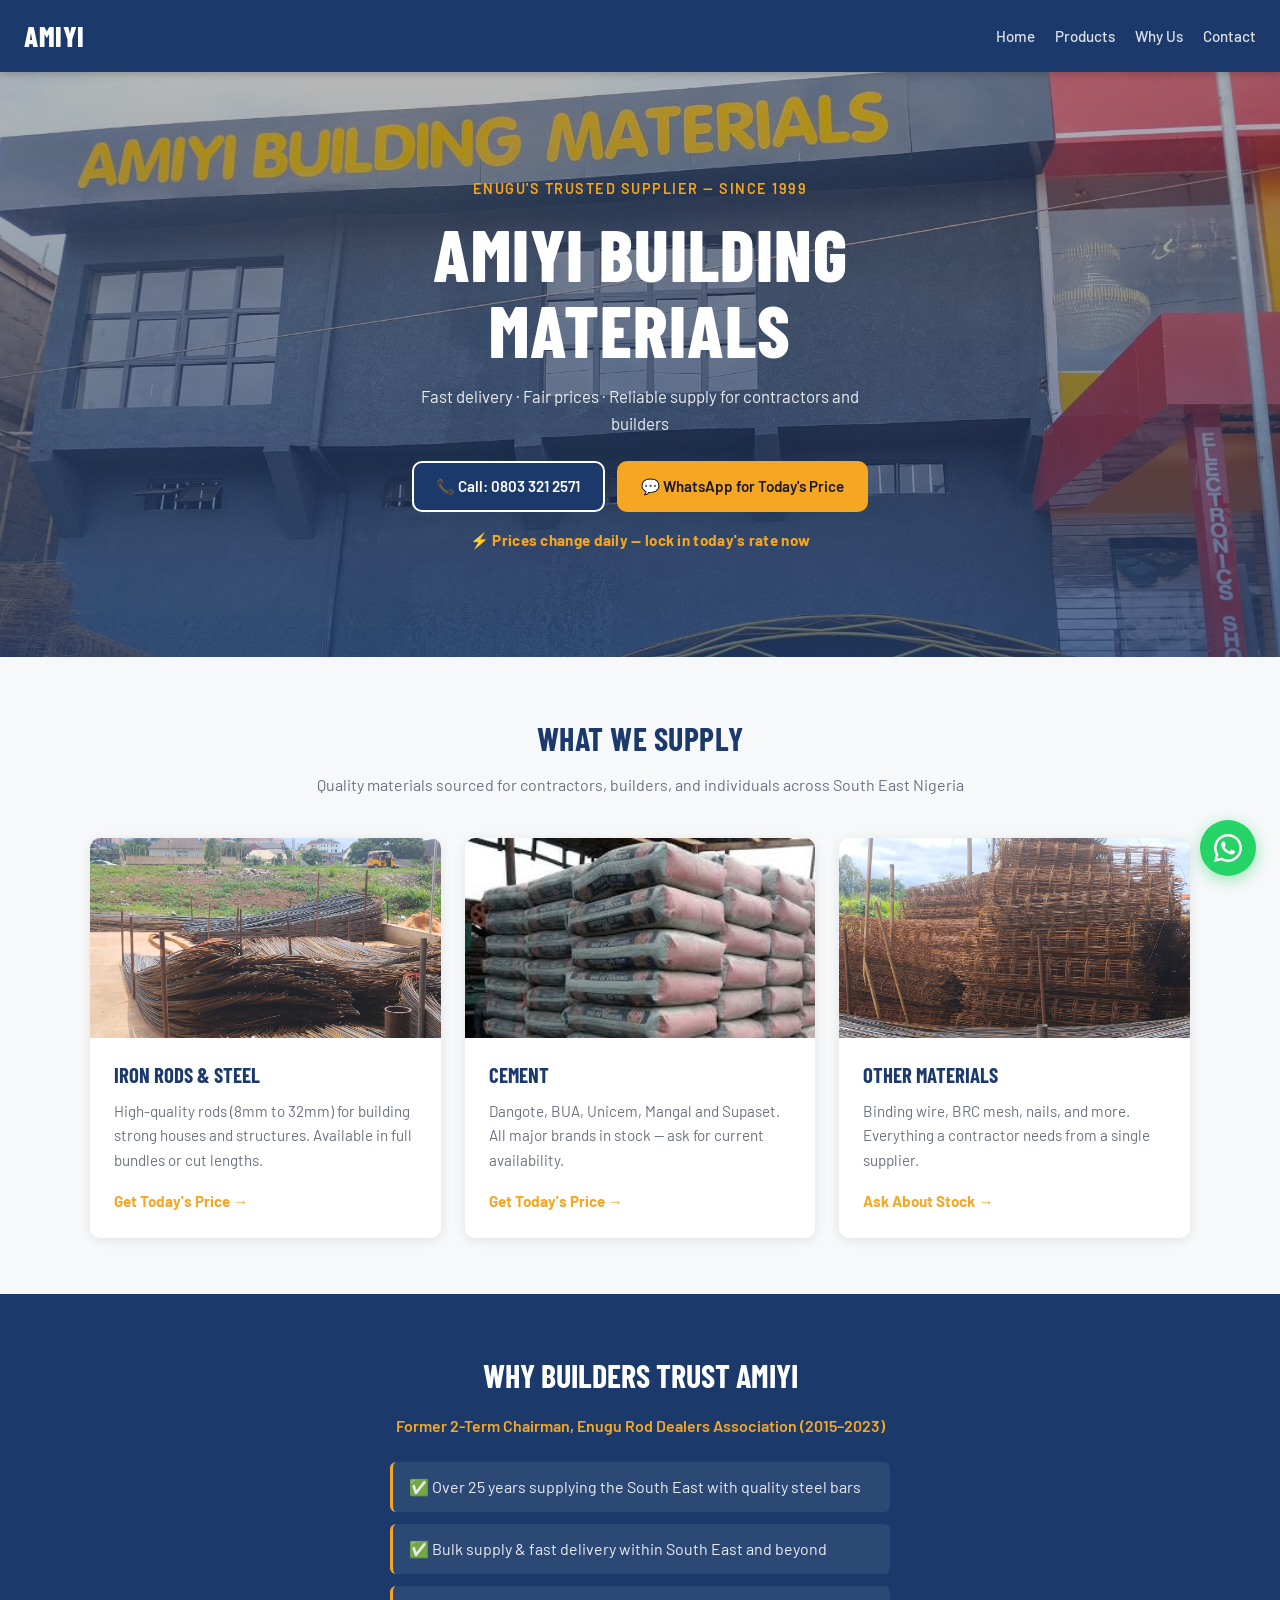
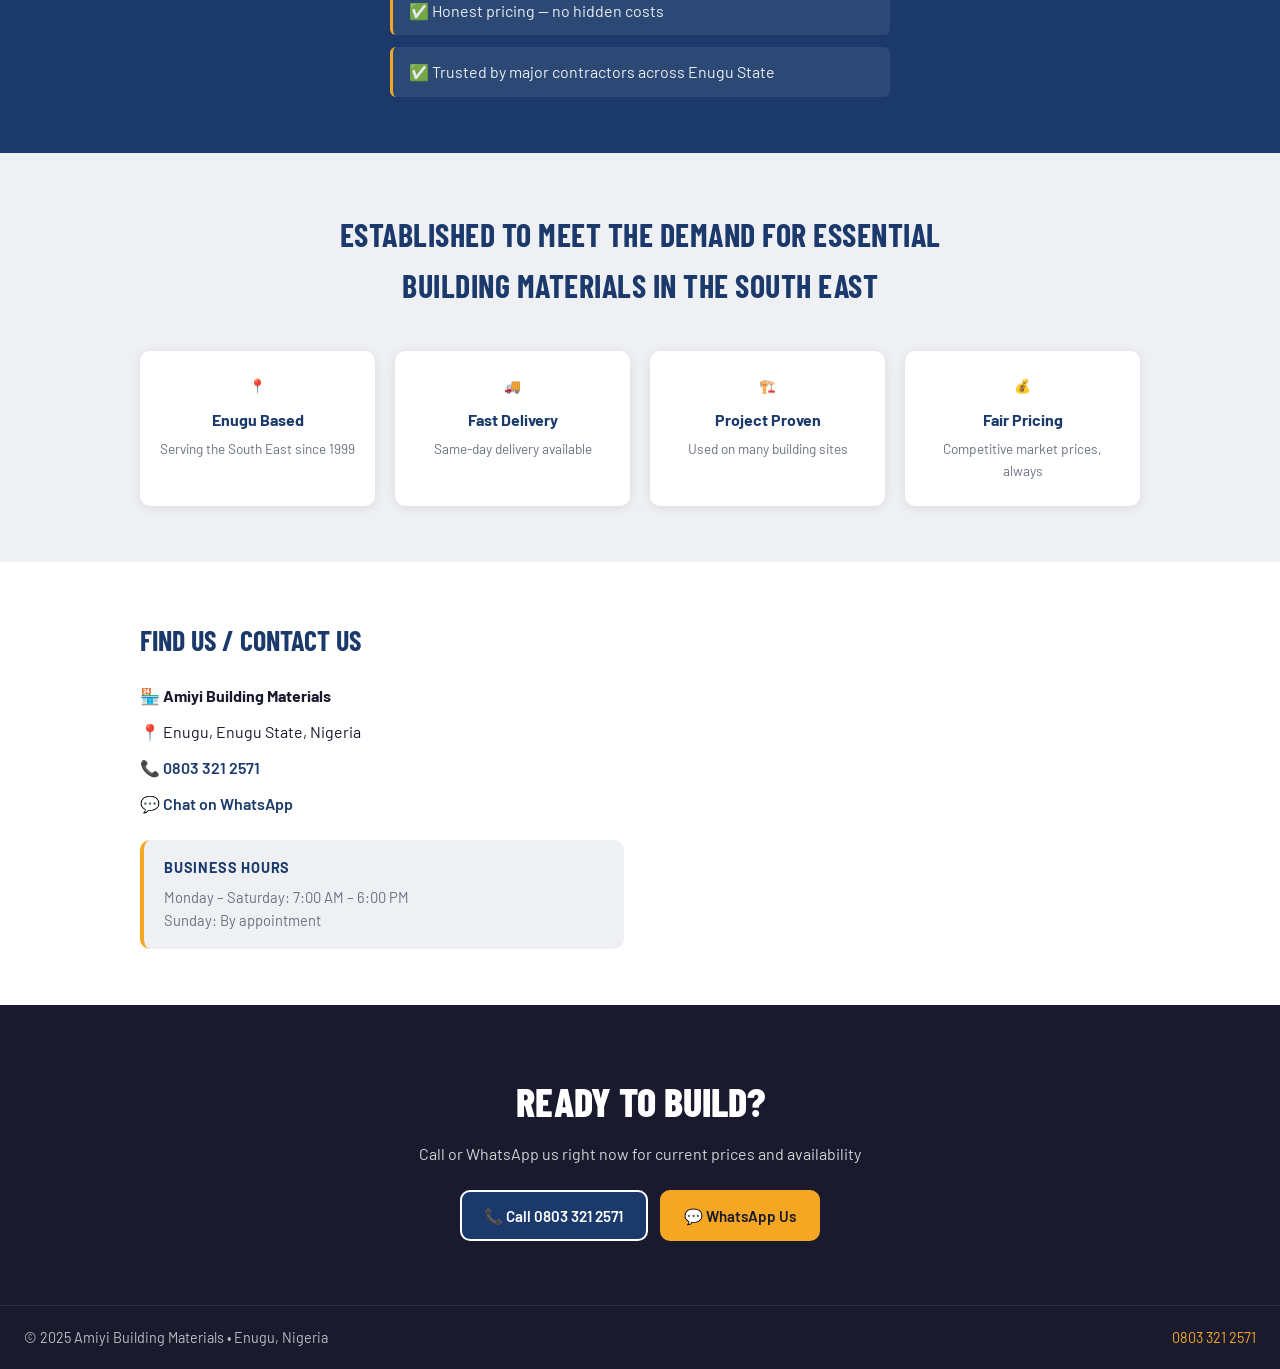
==== index.html @ e8f100f4 "first commit" ====
<!DOCTYPE html>
<html lang="en">
<head>
    <meta charset="UTF-8">
    <meta name="viewport" content="width=device-width, initial-scale=1.0">

    <title>Buy Iron Rods & Cement in Enugu | Fast Delivery | Amiyi Building Materials</title>

    <meta name="description" content="Need iron rods or cement in Enugu? Get quality building materials at competitive prices with fast delivery. Call or WhatsApp now to order from a trusted local supplier.">
    <meta name="keywords" content="iron rods Enugu, cement price Enugu, building materials Enugu, construction materials Nigeria">
    <meta name="author" content="Amiyi Building Materials">

    <!-- Open Graph -->
    <meta property="og:title" content="Amiyi Building Materials - Iron Rods & Cement in Enugu">
    <meta property="og:description" content="Order quality building materials in Enugu with fast delivery. Call or WhatsApp now.">
    <meta property="og:image" content="https://images.unsplash.com/photo-1504307651254-35680f356dfd?w=1200&q=80">
    <meta property="og:type" content="website">

    <link rel="preconnect" href="https://fonts.googleapis.com">
    <link rel="preconnect" href="https://fonts.gstatic.com" crossorigin>
    <link href="https://fonts.googleapis.com/css2?family=Barlow+Condensed:wght@700;800&family=Barlow:wght@400;500;600&display=swap" rel="stylesheet">
    <link rel="shortcut icon" href="images/favicon.ico" type="image/x-icon">
    <link rel="stylesheet" href="styles.css">
</head>
<body>

    <!-- STICKY HEADER -->
    <header class="header">
        <p class="logo"><a href="#">Amiyi</a></p>
        <nav class="navigation" aria-label="Main navigation">
            <ul>
                <li><a href="#">Home</a></li>
                <li><a href="#products">Products</a></li>
                <li><a href="#trust">Why Us</a></li>
                <li><a href="#contact">Contact</a></li>
            </ul>
        </nav>
    </header>

    <main>

        <!-- HERO -->
        <section class="hero">
            <div class="hero-overlay"></div>
            <div class="hero-content">
                <p class="hero-eyebrow">Enugu's Trusted Supplier — Since 1999</p>
                <h1>Amiyi Building<br>Materials</h1>
                <p class="hero-sub">Fast delivery · Fair prices · Reliable supply for contractors and builders</p>
                <div class="btn-container">
                    <a href="tel:+2348033212571" class="btn btn-primary">📞 Call: 0803 321 2571</a>
                    <a href="https://wa.me/2348033212571?text=Hello%20Amiyi%2C%20I%20saw%20your%20website%20and%20want%20current%20prices%20for%20iron%20rods%20and%20cement."
                       target="_blank" rel="noopener" class="btn btn-accent">💬 WhatsApp for Today's Price</a>
                </div>
                <p class="urgency">⚡ Prices change daily — lock in today's rate now</p>
            </div>
        </section>

        <!-- PRODUCTS -->
        <section class="products" id="products">
            <div class="section-header">
                <h2>What We Supply</h2>
                <p>Quality materials sourced for contractors, builders, and individuals across South East Nigeria</p>
            </div>

            <div class="cards-grid">
                <article class="card">
                    <div class="card-img-wrap">
                        <img
                            src="images/Iron Rod.jpeg"
                            alt="Iron rods and steel rebar stacked at Amiyi Building Materials in Enugu"
                            loading="lazy">
                    </div>
                    <div class="card-body">
                        <h3>Iron Rods &amp; Steel</h3>
                        <p>High-quality rods (8mm to 32mm) for building strong houses and structures. Available in full bundles or cut lengths.</p>
                        <a href="https://wa.me/2348033212571?text=Please%20send%20current%20price%20for%20iron%20rods" class="small-cta" target="_blank" rel="noopener">Get Today's Price →</a>
                    </div>
                </article>

                <article class="card">
                    <div class="card-img-wrap">
                        <img
                            src="images/Dangote.jpg"
                            alt="Cement bags including Dangote and BUA available in Enugu"
                            loading="lazy">
                    </div>
                    <div class="card-body">
                        <h3>Cement</h3>
                        <p>Dangote, BUA, Unicem, Mangal and Supaset. All major brands in stock — ask for current availability.</p>
                        <a href="https://wa.me/2348033212571?text=Send%20current%20cement%20price" class="small-cta" target="_blank" rel="noopener">Get Today's Price →</a>
                    </div>
                </article>

                <article class="card">
                    <div class="card-img-wrap">
                        <img
                            src="images/BRC.jpeg"
                            alt="Other building materials including binding wire and nails"
                            loading="lazy">
                    </div>
                    <div class="card-body">
                        <h3>Other Materials</h3>
                        <p>Binding wire, BRC mesh, nails, and more. Everything a contractor needs from a single supplier.</p>
                        <a href="https://wa.me/2348033212571?text=I%20need%20other%20building%20materials" class="small-cta" target="_blank" rel="noopener">Ask About Stock →</a>
                    </div>
                </article>
            </div>
        </section>

        <!-- PROOF / AUTHORITY -->
        <section class="proof">
            <div class="proof-content">
                <h2>Why Builders Trust Amiyi</h2>
                <p class="proof-title">Former 2-Term Chairman, Enugu Rod Dealers Association (2015–2023)</p>
                <ul class="proof-list">
                    <li>✅ Over 25 years supplying the South East with quality steel bars</li>
                    <li>✅ Bulk supply &amp; fast delivery within South East and beyond</li>
                    <li>✅ Honest pricing — no hidden costs</li>
                    <li>✅ Trusted by major contractors across Enugu State</li>
                </ul>
            </div>
        </section>

        <!-- TRUST BADGES -->
        <section class="trust" id="trust">
            <div class="section-header">
                <h2>Established to Meet the Demand for Essential Building Materials in the South East</h2>
            </div>
            <ul class="trust-badges">
                <li class="badge">
                    <span class="badge-icon">📍</span>
                    <strong>Enugu Based</strong>
                    <span>Serving the South East since 1999</span>
                </li>
                <li class="badge">
                    <span class="badge-icon">🚚</span>
                    <strong>Fast Delivery</strong>
                    <span>Same-day delivery available</span>
                </li>
                <li class="badge">
                    <span class="badge-icon">🏗️</span>
                    <strong>Project Proven</strong>
                    <span>Used on many building sites</span>
                </li>
                <li class="badge">
                    <span class="badge-icon">💰</span>
                    <strong>Fair Pricing</strong>
                    <span>Competitive market prices, always</span>
                </li>
            </ul>
        </section>

        <!-- CONTACT & LOCATION -->
        <section class="contact-section" id="contact">
            <div class="contact-grid">

                <div class="contact-info">
                    <h2>Find Us / Contact Us</h2>
                    <address>
                        <p>🏪 <strong>Amiyi Building Materials</strong></p>
                        <p>📍 Enugu, Enugu State, Nigeria</p>
                        <!-- Replace with real address when ready -->
                        <p>📞 <a href="tel:+2348033212571">0803 321 2571</a></p>
                        <p>💬 <a href="https://wa.me/2348033212571" target="_blank" rel="noopener">Chat on WhatsApp</a></p>
                    </address>

                    <div class="contact-hours">
                        <h3>Business Hours</h3>
                        <p>Monday – Saturday: 7:00 AM – 6:00 PM</p>
                        <p>Sunday: By appointment</p>
                        <!-- Update these hours to match actual hours -->
                    </div>
                </div>

                <div class="map-wrap">
                    <!--
                        TO ADD YOUR REAL LOCATION:
                        1. Go to Google Maps and search your shop address
                        2. Click Share → Embed a map → Copy HTML
                        3. Paste the <iframe> here to replace this placeholder
                    -->
                    <iframe
                        src="https://maps.google.com/maps?q=6.42345,7.537982&z=17&output=embed"
                        width="100%"
                        height="300"
                        style="border:0; border-radius: 10px; display:block;"
                        allowfullscreen=""
                        loading="lazy"
                        referrerpolicy="no-referrer-when-downgrade"
                        title="Amiyi Building Materials location on Google Maps">
                    </iframe>
                </div>

            </div>
        </section>

        <!-- FINAL CTA -->
        <section class="final-cta">
            <h2>Ready to Build?</h2>
            <p>Call or WhatsApp us right now for current prices and availability</p>
            <div class="btn-container">
                <a href="tel:+2348033212571" class="btn btn-primary">📞 Call 0803 321 2571</a>
                <a href="https://wa.me/2348033212571?text=Hello%20Amiyi%2C%20I%20want%20to%20buy%20building%20materials"
                   target="_blank" rel="noopener" class="btn btn-accent">💬 WhatsApp Us</a>
            </div>
        </section>

    </main>

    <!-- WHATSAPP FLOATING BUTTON -->
    <a href="https://wa.me/2348033212571?text=Hello%20Amiyi%2C%20I%20want%20to%20buy%20building%20materials"
       class="whatsapp-float"
       target="_blank"
       rel="noopener"
       aria-label="Chat with us on WhatsApp">
        <svg xmlns="http://www.w3.org/2000/svg" viewBox="0 0 24 24" fill="currentColor" width="28" height="28">
            <path d="M17.472 14.382c-.297-.149-1.758-.867-2.03-.967-.273-.099-.471-.148-.67.15-.197.297-.767.966-.94 1.164-.173.199-.347.223-.644.075-.297-.15-1.255-.463-2.39-1.475-.883-.788-1.48-1.761-1.653-2.059-.173-.297-.018-.458.13-.606.134-.133.298-.347.446-.52.149-.174.198-.298.298-.497.099-.198.05-.371-.025-.52-.075-.149-.669-1.612-.916-2.207-.242-.579-.487-.5-.669-.51-.173-.008-.371-.01-.57-.01-.198 0-.52.074-.792.372-.272.297-1.04 1.016-1.04 2.479 0 1.462 1.065 2.875 1.213 3.074.149.198 2.096 3.2 5.077 4.487.709.306 1.262.489 1.694.625.712.227 1.36.195 1.871.118.571-.085 1.758-.719 2.006-1.413.248-.694.248-1.289.173-1.413-.074-.124-.272-.198-.57-.347z"/>
            <path d="M12 0C5.373 0 0 5.373 0 12c0 2.125.555 4.122 1.527 5.855L0 24l6.335-1.502A11.934 11.934 0 0012 24c6.627 0 12-5.373 12-12S18.627 0 12 0zm0 21.818a9.818 9.818 0 01-5.006-1.368l-.359-.214-3.76.892.944-3.653-.234-.374A9.818 9.818 0 012.182 12C2.182 6.57 6.57 2.182 12 2.182S21.818 6.57 21.818 12 17.43 21.818 12 21.818z"/>
        </svg>
    </a>

    <footer>
        <div class="footer-inner">
            <p>&copy; 2025 Amiyi Building Materials &bull; Enugu, Nigeria</p>
            <p><a href="tel:+2348033212571">0803 321 2571</a></p>
        </div>
    </footer>

</body>
</html>
---- styles.css ----
/* ============================================
   AMIYI BUILDING MATERIALS — styles.css
   ============================================ */

/* RESET */
*, *::before, *::after {
    padding: 0;
    margin: 0;
    box-sizing: border-box;
}

/* VARIABLES */
:root {
    --color-primary:   #1B3A6B;
    --color-primary-dark: #122952;
    --color-accent:    #F5A623;
    --color-accent-dark: #d4891a;
    --color-bg:        #F7F8FA;
    --color-dark:      #1A1A2E;
    --color-white:     #FFFFFF;
    --color-gray:      #6B7280;
    --color-light:     #EEF0F4;

    --font-display: 'Barlow Condensed', sans-serif;
    --font-body:    'Barlow', sans-serif;

    --radius: 10px;
    --shadow: 0 2px 12px rgba(0,0,0,0.09);
    --shadow-lg: 0 6px 24px rgba(0,0,0,0.14);
}

/* BASE */
body {
    font-family: var(--font-body);
    background-color: var(--color-bg);
    color: var(--color-dark);
    font-size: 16px;
    line-height: 1.6;
}

a {
    text-decoration: none;
    color: inherit;
}

img {
    display: block;
    width: 100%;
    height: 100%;
    object-fit: cover;
}

address {
    font-style: normal;
}

/* ============================================
   HEADER
   ============================================ */
.header {
    position: sticky;
    top: 0;
    z-index: 100;
    display: flex;
    align-items: center;
    justify-content: space-between;
    padding: 0.85rem 1.5rem;
    background-color: var(--color-primary);
    color: var(--color-white);
    box-shadow: 0 2px 8px rgba(0,0,0,0.2);
    flex-wrap: wrap;
    gap: 0.5rem;
}

.logo a {
    font-family: var(--font-display);
    font-weight: 800;
    font-size: 1.75rem;
    color: var(--color-white);
    letter-spacing: 0.5px;
    text-transform: uppercase;
}

.navigation ul {
    display: flex;
    flex-wrap: wrap;
    justify-content: center;
    gap: 8px 20px;
    list-style: none;
}

.navigation ul li a {
    color: rgba(255,255,255,0.85);
    font-size: 0.95rem;
    font-weight: 500;
    transition: color 0.2s;
}

.navigation ul li a:hover {
    color: var(--color-accent);
}

/* ============================================
   HERO
   ============================================ */
.hero {
    position: relative;
    min-height: 65vh;
    display: flex;
    align-items: center;
    justify-content: center;
    text-align: center;
    padding: 4rem 1.5rem;

    background-image: url("images/Building.jpeg");
    background-size: cover;
    background-position: center 20%;
    background-repeat: no-repeat;
}

/* Fallback: if local image missing, Unsplash shows */
.hero {
    background-image:
        url("images/Building.jpeg"),
        url("https://images.unsplash.com/photo-1504307651254-35680f356dfd?w=1400&q=80");
}

.hero-overlay {
    position: absolute;
    inset: 0;
    background: linear-gradient(
        to bottom,
        rgba(0,0,0,0.28) 0%,
        rgba(27,58,107,0.72) 100%
    );
}

.hero-content {
    position: relative;
    z-index: 1;
    max-width: 720px;
    display: flex;
    flex-direction: column;
    align-items: center;
    gap: 1rem;
}

.hero-eyebrow {
    font-size: 0.9rem;
    font-weight: 600;
    letter-spacing: 1.5px;
    text-transform: uppercase;
    color: var(--color-accent);
    /* Override .hero p would win without specificity fix —
       specificity here: .hero-eyebrow = 0,1,0
       We use !important only for the urgency override;
       eyebrow uses its own class selector so it's fine */
}

.hero h1 {
    font-family: var(--font-display);
    font-size: clamp(2.5rem, 8vw, 4.5rem);
    font-weight: 800;
    line-height: 1.05;
    color: var(--color-white);
    text-transform: uppercase;
    letter-spacing: 1px;
}

.hero-sub {
    font-size: 1.05rem;
    color: rgba(255,255,255,0.9) !important; /* override specificity battle */
    max-width: 480px;
}

.btn-container {
    display: flex;
    flex-wrap: wrap;
    align-items: center;
    justify-content: center;
    gap: 12px;
    margin-top: 0.5rem;
}

.btn {
    display: inline-block;
    padding: 0.7rem 1.4rem;
    border-radius: var(--radius);
    font-weight: 600;
    font-size: 0.95rem;
    cursor: pointer;
    transition: all 0.22s ease;
    white-space: nowrap;
}

.btn:active {
    transform: scale(0.97);
}

.btn-primary {
    background-color: var(--color-primary);
    color: var(--color-white);
    border: 2px solid var(--color-white);
}

.btn-primary:hover {
    background-color: var(--color-white);
    color: var(--color-primary);
    box-shadow: var(--shadow);
}

.btn-accent {
    background-color: var(--color-accent);
    color: var(--color-dark);
    border: 2px solid var(--color-accent);
}

.btn-accent:hover {
    background-color: var(--color-accent-dark);
    box-shadow: var(--shadow);
}

/* FIX: .hero p selector was overriding .urgency color */
/* Solution: use a more specific rule for urgency */
.hero-content .urgency {
    color: var(--color-accent) !important;
    font-weight: 700;
    font-size: 0.95rem;
    letter-spacing: 0.3px;
}

/* ============================================
   SECTION SHARED STYLES
   ============================================ */
.section-header {
    text-align: center;
    max-width: 700px;
    margin: 0 auto 2.5rem;
}

.section-header h2 {
    font-family: var(--font-display);
    font-size: clamp(1.5rem, 4vw, 2rem);
    font-weight: 700;
    color: var(--color-primary);
    margin-bottom: 0.5rem;
    text-transform: uppercase;
    letter-spacing: 0.5px;
}

.section-header p {
    color: var(--color-gray);
    font-size: 1rem;
}

/* ============================================
   PRODUCTS
   ============================================ */
.products {
    padding: 3.5rem 1.5rem;
    background-color: var(--color-bg);
}

.cards-grid {
    display: grid;
    grid-template-columns: 1fr; /* mobile: stack */
    gap: 24px;
    max-width: 1100px;
    margin: 0 auto;
}

.card {
    background-color: var(--color-white);
    border-radius: var(--radius);
    overflow: hidden;
    box-shadow: var(--shadow);
    transition: box-shadow 0.25s, transform 0.25s;
}

.card:hover {
    transform: translateY(-3px);
    box-shadow: var(--shadow-lg);
}

.card-img-wrap {
    height: 200px;
    overflow: hidden;
}

.card-body {
    padding: 1.25rem 1.5rem 1.5rem;
}

.card-body h3 {
    font-family: var(--font-display);
    font-size: 1.3rem;
    font-weight: 700;
    color: var(--color-primary);
    margin-bottom: 0.5rem;
    text-transform: uppercase;
}

.card-body p {
    color: var(--color-gray);
    font-size: 0.95rem;
    margin-bottom: 1rem;
}

.small-cta {
    display: inline-block;
    color: var(--color-accent);
    font-weight: 700;
    font-size: 0.95rem;
    transition: color 0.2s;
}

.small-cta:hover {
    color: var(--color-accent-dark);
}

/* ============================================
   PROOF / AUTHORITY
   ============================================ */
.proof {
    background: var(--color-primary);
    padding: 3.5rem 1.5rem;
    text-align: center;
}

.proof-content {
    max-width: 700px;
    margin: 0 auto;
}

.proof h2 {
    font-family: var(--font-display);
    font-size: clamp(1.5rem, 4vw, 2rem);
    font-weight: 700;
    color: var(--color-white);
    text-transform: uppercase;
    margin-bottom: 0.75rem;
}

.proof-title {
    color: var(--color-accent);
    font-weight: 600;
    font-size: 1rem;
    margin-bottom: 1.5rem;
}

.proof-list {
    list-style: none;
    display: grid;
    gap: 12px;
    text-align: left;
    max-width: 500px;
    margin: 0 auto;
}

.proof-list li {
    color: rgba(255,255,255,0.9);
    font-size: 1rem;
    background: rgba(255,255,255,0.08);
    padding: 0.75rem 1rem;
    border-radius: 6px;
    border-left: 3px solid var(--color-accent);
}

/* ============================================
   TRUST BADGES
   ============================================ */
.trust {
    padding: 3.5rem 1.5rem;
    background-color: var(--color-light);
}

.trust-badges {
    display: flex;
    flex-wrap: wrap;
    gap: 20px;
    justify-content: center;
    list-style: none;
    max-width: 1000px;
    margin: 0 auto;
}

.badge {
    flex: 1 1 200px;
    max-width: 240px;
    background: var(--color-white);
    border-radius: var(--radius);
    padding: 1.5rem 1.25rem;
    text-align: center;
    box-shadow: var(--shadow);
    display: flex;
    flex-direction: column;
    align-items: center;
    gap: 6px;
}

.badge-icon {
    font-size: 2rem;
    margin-bottom: 4px;
}

.badge strong {
    font-size: 1rem;
    color: var(--color-primary);
    font-weight: 700;
}

.badge span {
    font-size: 0.85rem;
    color: var(--color-gray);
}

/* ============================================
   CONTACT & LOCATION
   ============================================ */
.contact-section {
    padding: 3.5rem 1.5rem;
    background-color: var(--color-white);
}

.contact-grid {
    display: grid;
    grid-template-columns: 1fr; /* mobile: stack */
    gap: 2rem;
    max-width: 1000px;
    margin: 0 auto;
}

.contact-info h2 {
    font-family: var(--font-display);
    font-size: 1.75rem;
    font-weight: 700;
    color: var(--color-primary);
    text-transform: uppercase;
    margin-bottom: 1.25rem;
}

.contact-info address p {
    margin-bottom: 0.65rem;
    font-size: 1rem;
    color: var(--color-dark);
}

.contact-info address a {
    color: var(--color-primary);
    font-weight: 600;
    transition: color 0.2s;
}

.contact-info address a:hover {
    color: var(--color-accent);
}

.contact-hours {
    margin-top: 1.5rem;
    padding: 1rem 1.25rem;
    background: var(--color-light);
    border-radius: var(--radius);
    border-left: 4px solid var(--color-accent);
}

.contact-hours h3 {
    font-size: 0.9rem;
    font-weight: 700;
    text-transform: uppercase;
    letter-spacing: 0.8px;
    color: var(--color-primary);
    margin-bottom: 0.4rem;
}

.contact-hours p {
    font-size: 0.92rem;
    color: var(--color-gray);
}

.map-wrap {
    border-radius: var(--radius);
    overflow: hidden;
    min-height: 260px;
}

/* Placeholder shown until user adds real map iframe */
.map-placeholder {
    min-height: 260px;
    background: var(--color-light);
    border: 2px dashed #CBD5E1;
    border-radius: var(--radius);
    display: flex;
    flex-direction: column;
    align-items: center;
    justify-content: center;
    gap: 12px;
    text-align: center;
    padding: 2rem;
}

.map-placeholder span {
    font-size: 2.5rem;
}

.map-placeholder p {
    color: var(--color-gray);
    font-size: 0.95rem;
}

/* Google Maps iframe — when added, give it these styles */
.map-wrap iframe {
    width: 100%;
    height: 300px;
    border: none;
    display: block;
}

/* ============================================
   FINAL CTA
   ============================================ */
.final-cta {
    background: var(--color-dark);
    color: var(--color-white);
    text-align: center;
    padding: 4rem 1.5rem;
}

.final-cta h2 {
    font-family: var(--font-display);
    font-size: clamp(1.75rem, 5vw, 2.5rem);
    font-weight: 800;
    text-transform: uppercase;
    color: var(--color-white);
    margin-bottom: 0.5rem;
}

.final-cta p {
    color: rgba(255,255,255,0.8);
    margin-bottom: 1.5rem;
}

/* ============================================
   WHATSAPP FLOATING BUTTON
   ============================================ */
.whatsapp-float {
    position: fixed;
    bottom: 24px;
    right: 24px;
    z-index: 200;
    width: 56px;
    height: 56px;
    background: #25D366;
    color: white;
    border-radius: 50%;
    display: flex;
    align-items: center;
    justify-content: center;
    box-shadow: 0 4px 16px rgba(37,211,102,0.45);
    transition: transform 0.2s, box-shadow 0.2s;
}

.whatsapp-float:hover {
    transform: scale(1.1);
    box-shadow: 0 6px 20px rgba(37,211,102,0.55);
}

/* ============================================
   FOOTER
   ============================================ */
footer {
    background-color: var(--color-dark);
    color: rgba(255,255,255,0.7);
    padding: 1.25rem 1.5rem;
    border-top: 1px solid rgba(255,255,255,0.08);
}

.footer-inner {
    display: flex;
    flex-direction: column;
    align-items: center;
    gap: 6px;
    text-align: center;
    font-size: 0.9rem;
}

.footer-inner a {
    color: var(--color-accent);
    transition: color 0.2s;
}

.footer-inner a:hover {
    color: var(--color-accent-dark);
}

/* ============================================
   RESPONSIVE — TABLET & DESKTOP
   ============================================ */
@media (min-width: 600px) {
    .cards-grid {
        grid-template-columns: repeat(2, 1fr);
    }
}

@media (min-width: 900px) {
    .cards-grid {
        grid-template-columns: repeat(3, 1fr);
    }

    .contact-grid {
        grid-template-columns: 1fr 1fr;
        align-items: start;
    }

    .footer-inner {
        flex-direction: row;
        justify-content: space-between;
    }
}

/* ============================================
   MOBILE TWEAKS
   ============================================ */
@media (max-width: 480px) {
    .btn {
        width: 100%;
        text-align: center;
    }

    .btn-container {
        width: 100%;
        flex-direction: column;
    }
}
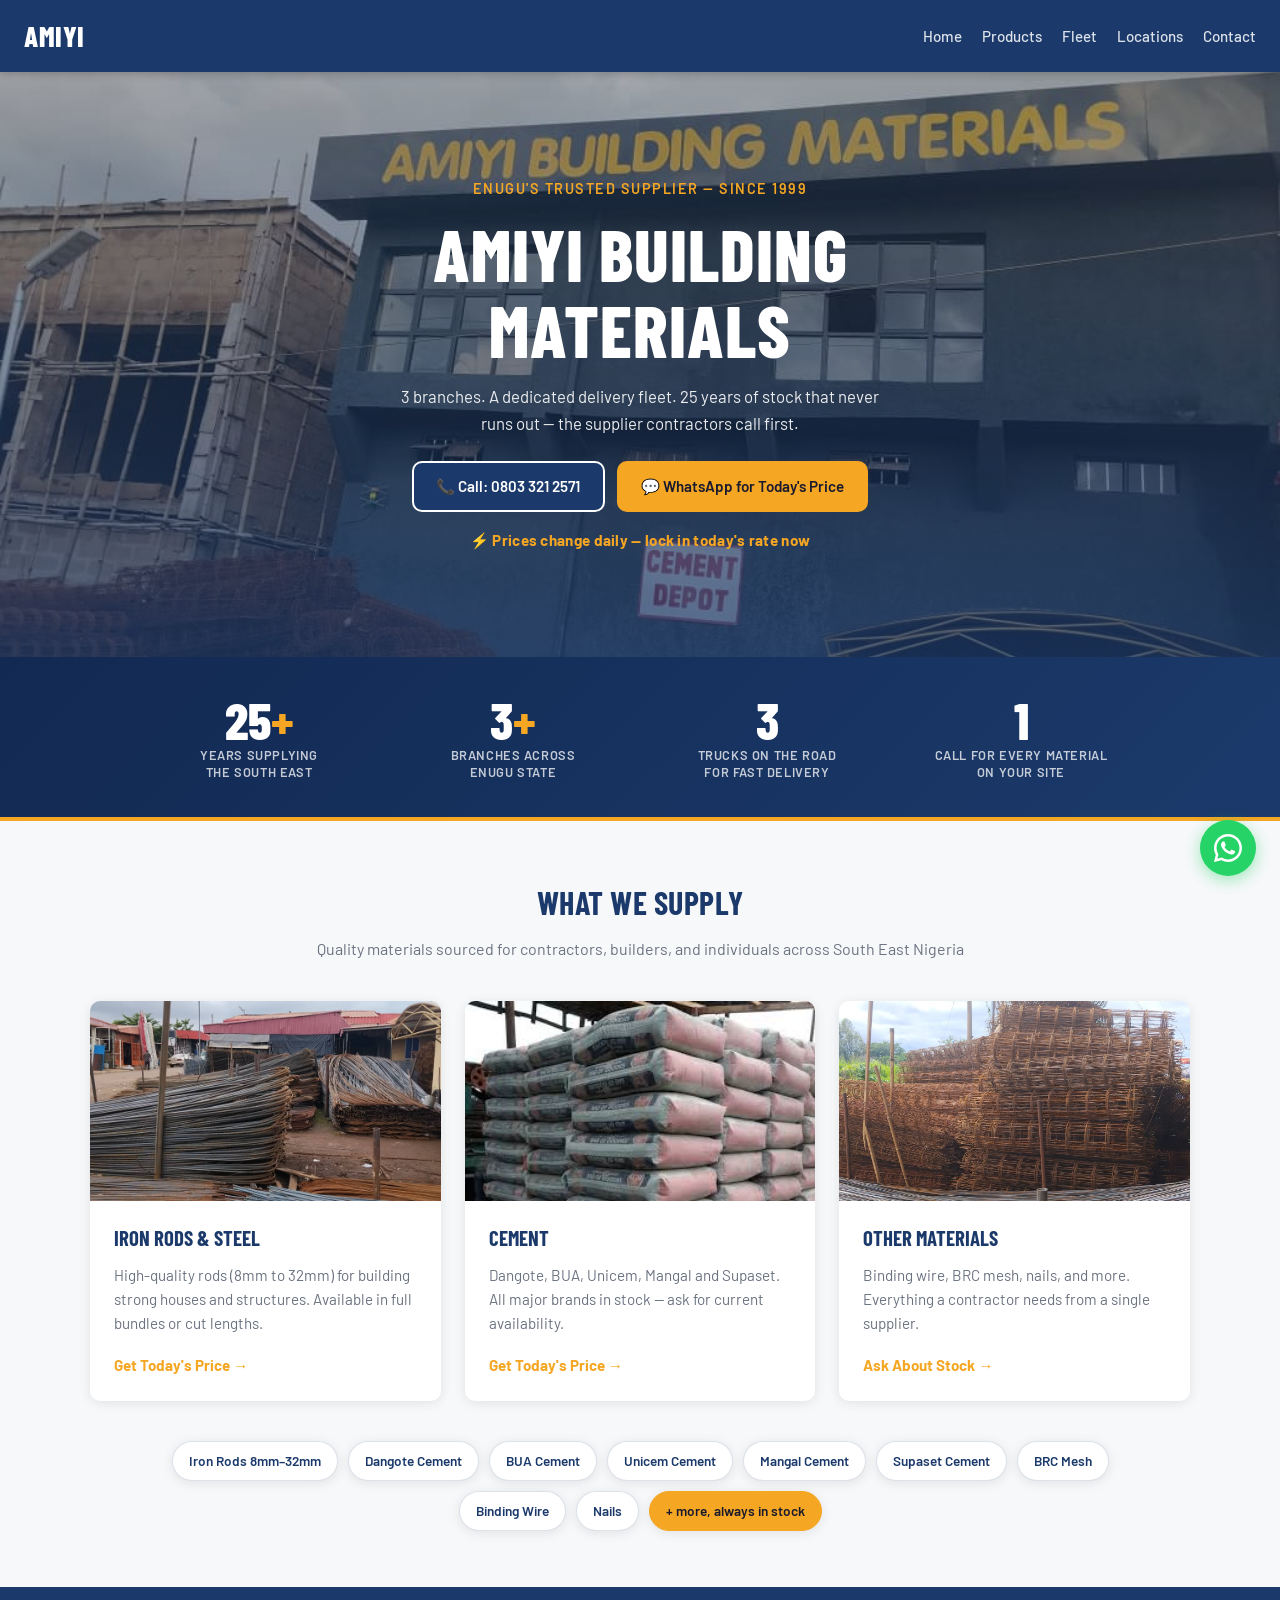
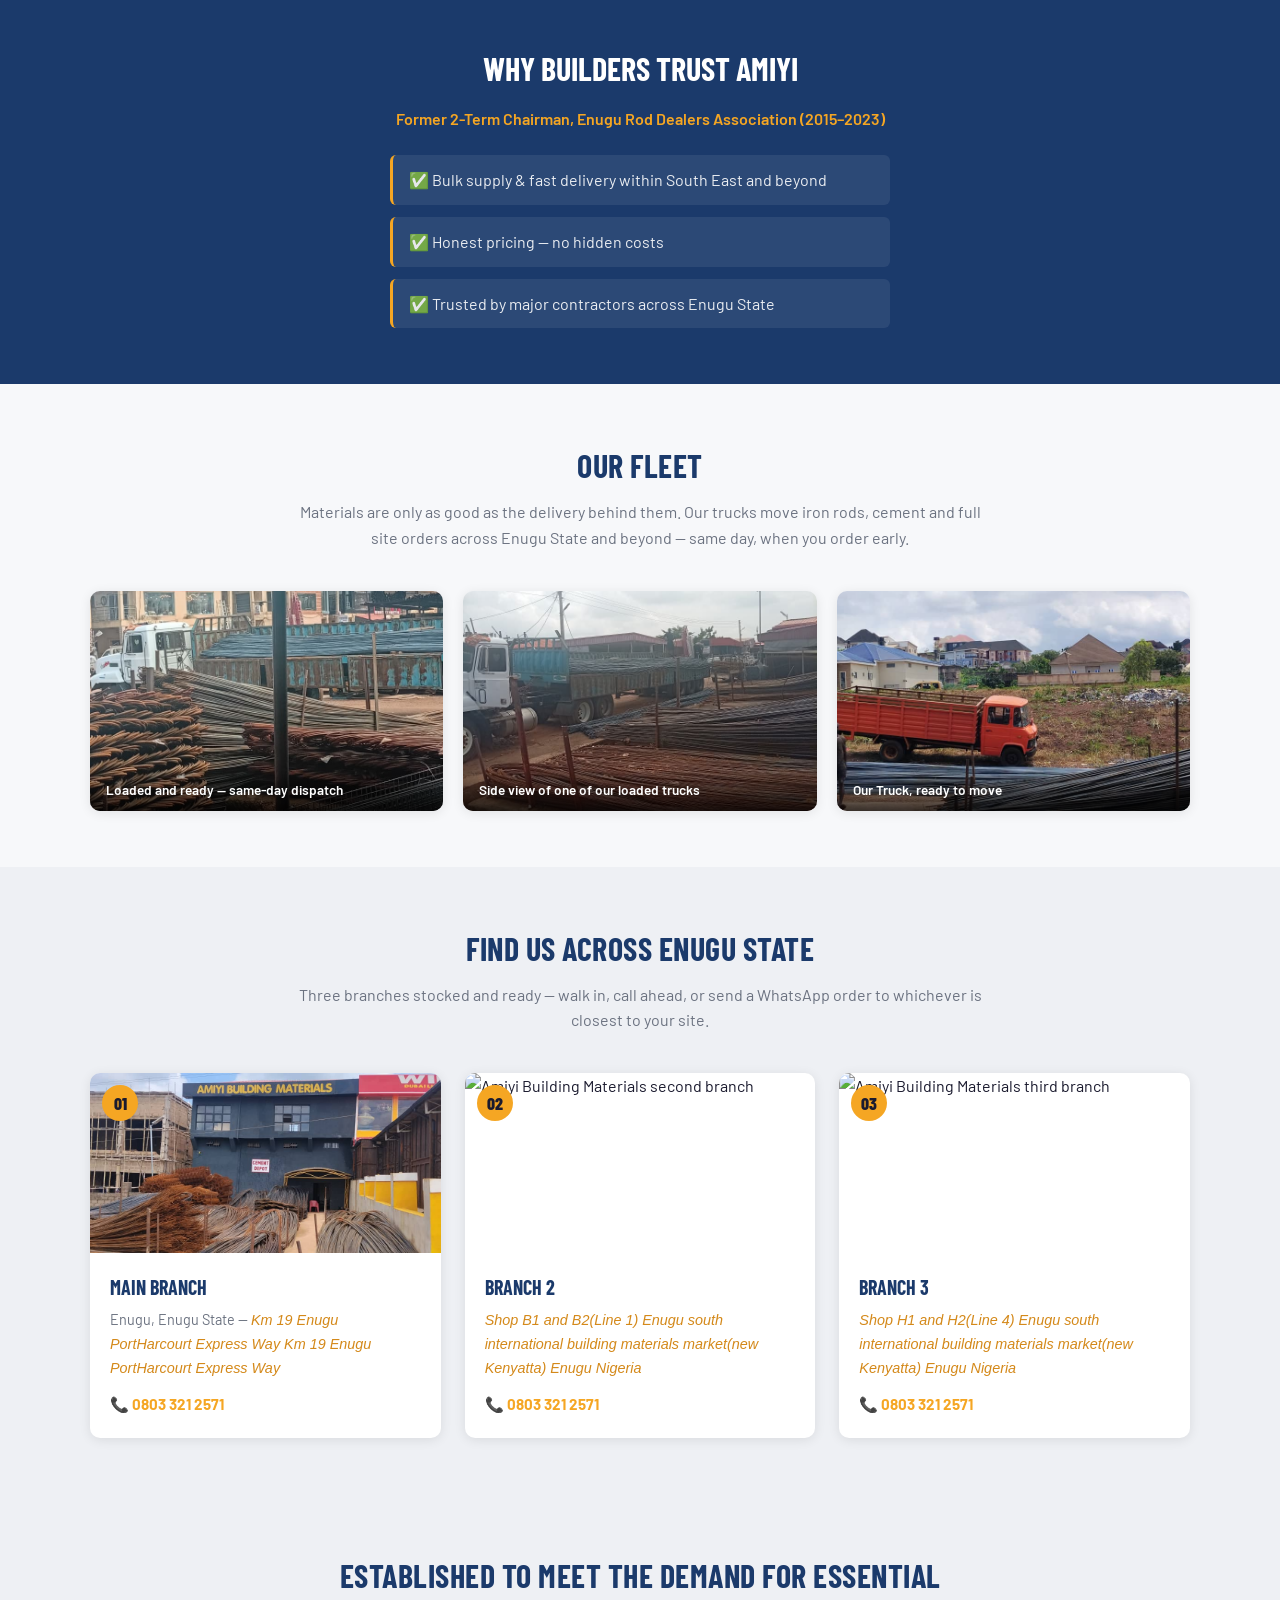
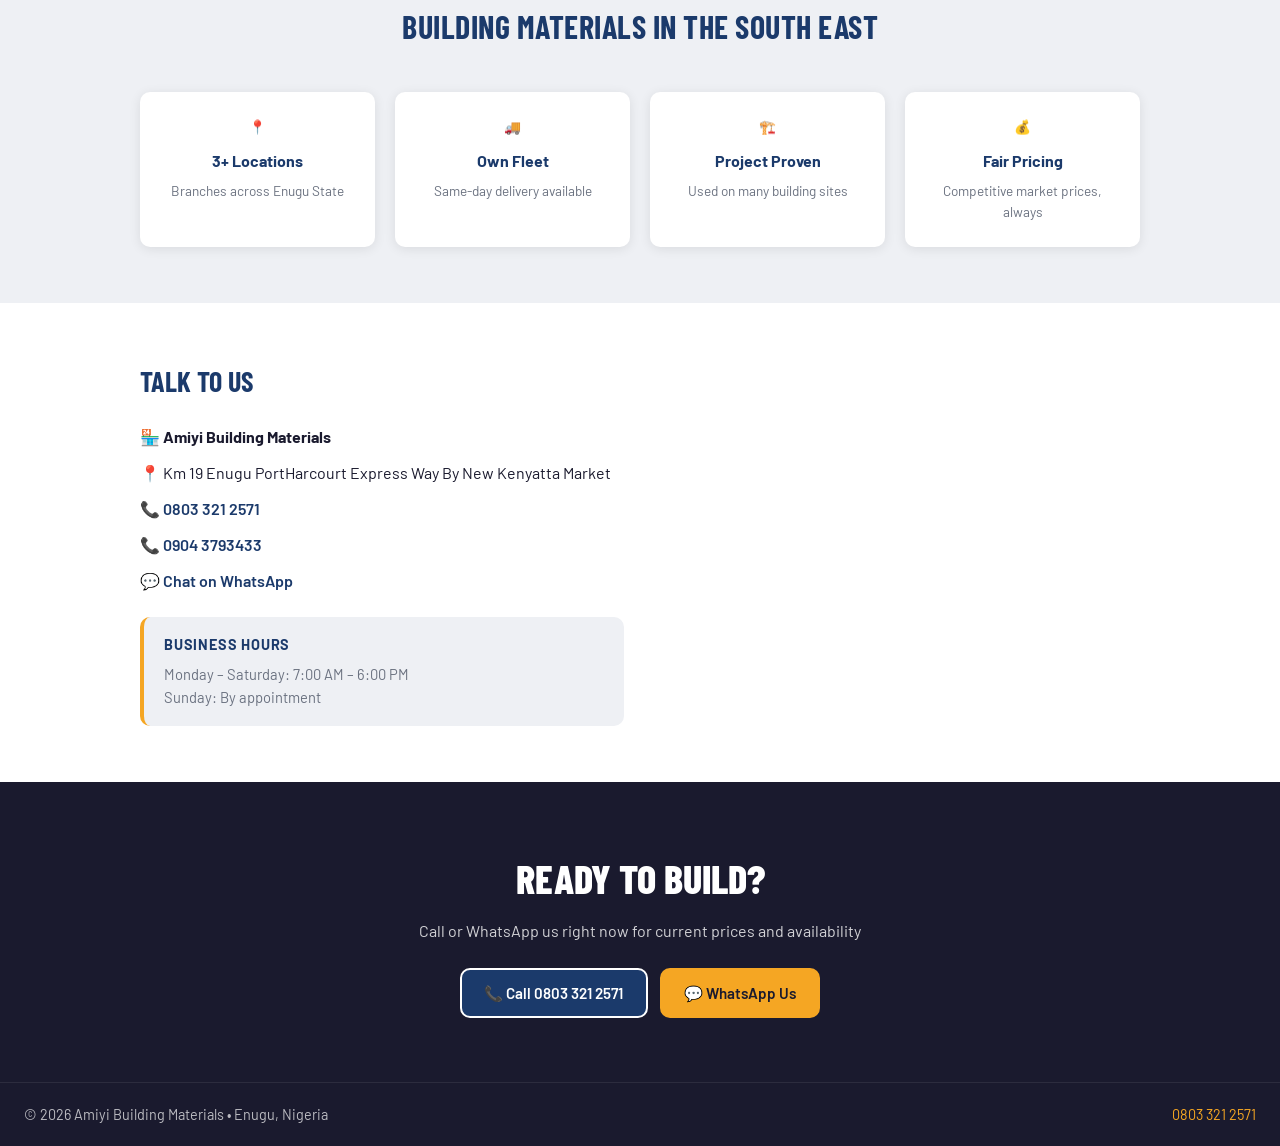
==== commit 21abf809: "Add new updates to the site" ====
--- a/index.html
+++ b/index.html
@@ -31,7 +31,8 @@
             <ul>
                 <li><a href="#">Home</a></li>
                 <li><a href="#products">Products</a></li>
-                <li><a href="#trust">Why Us</a></li>
+                <li><a href="#fleet">Fleet</a></li>
+                <li><a href="#locations">Locations</a></li>
                 <li><a href="#contact">Contact</a></li>
             </ul>
         </nav>
@@ -45,7 +46,7 @@
             <div class="hero-content">
                 <p class="hero-eyebrow">Enugu's Trusted Supplier — Since 1999</p>
                 <h1>Amiyi Building<br>Materials</h1>
-                <p class="hero-sub">Fast delivery · Fair prices · Reliable supply for contractors and builders</p>
+                <p class="hero-sub">3 branches. A dedicated delivery fleet. 25 years of stock that never runs out — the supplier contractors call first.</p>
                 <div class="btn-container">
                     <a href="tel:+2348033212571" class="btn btn-primary">📞 Call: 0803 321 2571</a>
                     <a href="https://wa.me/2348033212571?text=Hello%20Amiyi%2C%20I%20saw%20your%20website%20and%20want%20current%20prices%20for%20iron%20rods%20and%20cement."
@@ -55,6 +56,28 @@
             </div>
         </section>
 
+        <!-- STATS / SCALE BAR -->
+        <section class="stats-bar" aria-label="Amiyi at a glance">
+            <ul class="stats-grid">
+                <li class="stat">
+                    <span class="stat-number">25<span class="stat-plus">+</span></span>
+                    <span class="stat-label">Years Supplying<br>the South East</span>
+                </li>
+                <li class="stat">
+                    <span class="stat-number">3<span class="stat-plus">+</span></span>
+                    <span class="stat-label">Branches Across<br>Enugu State</span>
+                </li>
+                <li class="stat">
+                    <span class="stat-number">3</span>
+                    <span class="stat-label">Trucks On the Road<br>for Fast Delivery</span>
+                </li>
+                <li class="stat">
+                    <span class="stat-number">1</span>
+                    <span class="stat-label">Call for Every Material<br>on Your Site</span>
+                </li>
+            </ul>
+        </section>
+
         <!-- PRODUCTS -->
         <section class="products" id="products">
             <div class="section-header">
@@ -66,7 +89,7 @@
                 <article class="card">
                     <div class="card-img-wrap">
                         <img
-                            src="images/Iron Rod.jpeg"
+                            src="images/Iron Rods 2.jpeg"
                             alt="Iron rods and steel rebar stacked at Amiyi Building Materials in Enugu"
                             loading="lazy">
                     </div>
@@ -105,6 +128,20 @@
                     </div>
                 </article>
             </div>
+
+            <!-- FULL RANGE TAG STRIP: makes the depth of stock scannable at a glance -->
+            <ul class="range-strip" aria-label="Full range of materials in stock">
+                <li>Iron Rods 8mm–32mm</li>
+                <li>Dangote Cement</li>
+                <li>BUA Cement</li>
+                <li>Unicem Cement</li>
+                <li>Mangal Cement</li>
+                <li>Supaset Cement</li>
+                <li>BRC Mesh</li>
+                <li>Binding Wire</li>
+                <li>Nails</li>
+                <li>+ more, always in stock</li>
+            </ul>
         </section>
 
         <!-- PROOF / AUTHORITY -->
@@ -113,7 +150,6 @@
                 <h2>Why Builders Trust Amiyi</h2>
                 <p class="proof-title">Former 2-Term Chairman, Enugu Rod Dealers Association (2015–2023)</p>
                 <ul class="proof-list">
-                    <li>✅ Over 25 years supplying the South East with quality steel bars</li>
                     <li>✅ Bulk supply &amp; fast delivery within South East and beyond</li>
                     <li>✅ Honest pricing — no hidden costs</li>
                     <li>✅ Trusted by major contractors across Enugu State</li>
@@ -121,6 +157,105 @@
             </div>
         </section>
 
+        <!-- FLEET -->
+        <section class="fleet" id="fleet">
+            <div class="section-header">
+                <h2>Our Fleet</h2>
+                <p>Materials are only as good as the delivery behind them. Our trucks move iron rods, cement and full site orders across Enugu State and beyond — same day, when you order early.</p>
+            </div>
+
+            <div class="fleet-grid">
+                <!--
+                    IMAGE SLOT — Truck 1
+                    Suggested photo: one of the delivery trucks loaded with iron rods or cement bags,
+                    parked at the warehouse or mid-delivery.
+                -->
+                <figure class="fleet-photo">
+                    <img src="images/loaded truck.jpeg" alt="Amiyi Building Materials delivery truck loaded with materials" loading="lazy">
+                    <figcaption>Loaded and ready — same-day dispatch</figcaption>
+                </figure>
+
+                <!--
+                    IMAGE SLOT — Truck 2
+                    Suggested photo: a truck arriving at or leaving a construction site,
+                    ideally with a driver/labourer offloading.
+                -->
+                <figure class="fleet-photo">
+                    <img src="images/loaded truck 3.jpeg" alt="Amiyi Building Materials truck delivering to a construction site" loading="lazy">
+                    <figcaption>Side view of one of our loaded trucks</figcaption>
+                </figure>
+
+                <!--
+                    IMAGE SLOT — Truck 3
+                    Suggested photo: the fleet parked together at the main branch/warehouse,
+                    to show scale in a single shot.
+                -->
+                <figure class="fleet-photo">
+                    <img src="images/delivery truck.jpeg" alt="Amiyi Building Materials fleet of delivery trucks parked at the warehouse" loading="lazy">
+                    <figcaption>Our Truck, ready to move</figcaption>
+                </figure>
+            </div>
+        </section>
+
+        <!-- LOCATIONS -->
+        <section class="locations" id="locations">
+            <div class="section-header">
+                <h2>Find Us Across Enugu State</h2>
+                <p>Three branches stocked and ready — walk in, call ahead, or send a WhatsApp order to whichever is closest to your site.</p>
+            </div>
+
+            <div class="locations-grid">
+                <!--
+                    IMAGE SLOT — Branch 1
+                    Suggested photo: the storefront/entrance of the main branch, signage visible.
+                    Update the address and phone line below with the real details.
+                -->
+                <article class="location-card">
+                    <span class="location-index">01</span>
+                    <div class="location-img-wrap">
+                        <img src="images/building image.jpeg" alt="Amiyi Building Materials main branch storefront" loading="lazy">
+                    </div>
+                    <div class="location-body">
+                        <h3>Main Branch</h3>
+                        <p class="location-address">Enugu, Enugu State &mdash; <em>Km 19 Enugu PortHarcourt Express Way Km 19 Enugu PortHarcourt Express Way</em></p>
+                        <a href="tel:+2348033212571" class="small-cta">📞 0803 321 2571</a>
+                    </div>
+                </article>
+
+                <!--
+                    IMAGE SLOT — Branch 2
+                    Suggested photo: storefront/warehouse of the second location.
+                -->
+                <article class="location-card">
+                    <span class="location-index">02</span>
+                    <div class="location-img-wrap">
+                        <img src="images/Branch 2.jpeg" alt="Amiyi Building Materials second branch" loading="lazy">
+                    </div>
+                    <div class="location-body">
+                        <h3>Branch 2</h3>
+                        <p class="location-address"><em>Shop B1 and B2(Line 1) Enugu south international building materials market(new Kenyatta) Enugu Nigeria</em></p>
+                        <a href="tel:+2348033212571" class="small-cta">📞 0803 321 2571</a>
+                    </div>
+                </article>
+
+                <!--
+                    IMAGE SLOT — Branch 3
+                    Suggested photo: storefront/warehouse of the third location.
+                -->
+                <article class="location-card">
+                    <span class="location-index">03</span>
+                    <div class="location-img-wrap">
+                        <img src="images/Branch 3.jpeg" alt="Amiyi Building Materials third branch" loading="lazy">
+                    </div>
+                    <div class="location-body">
+                        <h3>Branch 3</h3>
+                        <p class="location-address"><em>Shop H1 and H2(Line 4) Enugu south international building materials market(new Kenyatta) Enugu Nigeria</em></p>
+                        <a href="tel:+2348033212571" class="small-cta">📞 0803 321 2571</a>
+                    </div>
+                </article>
+            </div>
+        </section>
+
         <!-- TRUST BADGES -->
         <section class="trust" id="trust">
             <div class="section-header">
@@ -129,12 +264,12 @@
             <ul class="trust-badges">
                 <li class="badge">
                     <span class="badge-icon">📍</span>
-                    <strong>Enugu Based</strong>
-                    <span>Serving the South East since 1999</span>
+                    <strong>3+ Locations</strong>
+                    <span>Branches across Enugu State</span>
                 </li>
                 <li class="badge">
                     <span class="badge-icon">🚚</span>
-                    <strong>Fast Delivery</strong>
+                    <strong>Own Fleet</strong>
                     <span>Same-day delivery available</span>
                 </li>
                 <li class="badge">
@@ -155,12 +290,14 @@
             <div class="contact-grid">
 
                 <div class="contact-info">
-                    <h2>Find Us / Contact Us</h2>
+                    <h2>Talk to Us</h2>
                     <address>
                         <p>🏪 <strong>Amiyi Building Materials</strong></p>
-                        <p>📍 Enugu, Enugu State, Nigeria</p>
-                        <!-- Replace with real address when ready -->
+                        <p>📍 Km 19 Enugu PortHarcourt Express Way
+By New Kenyatta Market</p>
+                        <!-- Replace with real main-branch address when ready -->
                         <p>📞 <a href="tel:+2348033212571">0803 321 2571</a></p>
+                        <p>📞 <a href="tel:+2349043793433">0904 3793433</a></p>
                         <p>💬 <a href="https://wa.me/2348033212571" target="_blank" rel="noopener">Chat on WhatsApp</a></p>
                     </address>
 
@@ -178,6 +315,7 @@
                         1. Go to Google Maps and search your shop address
                         2. Click Share → Embed a map → Copy HTML
                         3. Paste the <iframe> here to replace this placeholder
+                        (This map shows the Main Branch — see the Locations section above for all 3.)
                     -->
                     <iframe
                         src="https://maps.google.com/maps?q=6.42345,7.537982&z=17&output=embed"
@@ -221,7 +359,7 @@
 
     <footer>
         <div class="footer-inner">
-            <p>&copy; 2025 Amiyi Building Materials &bull; Enugu, Nigeria</p>
+            <p>&copy; 2026 Amiyi Building Materials &bull; Enugu, Nigeria</p>
             <p><a href="tel:+2348033212571">0803 321 2571</a></p>
         </div>
     </footer>
--- a/styles.css
+++ b/styles.css
@@ -121,7 +121,7 @@
 /* Fallback: if local image missing, Unsplash shows */
 .hero {
     background-image:
-        url("images/Building.jpeg"),
+        url("images/building_signboard.jpeg"),
         url("https://images.unsplash.com/photo-1504307651254-35680f356dfd?w=1400&q=80");
 }
 
@@ -151,10 +151,6 @@
     letter-spacing: 1.5px;
     text-transform: uppercase;
     color: var(--color-accent);
-    /* Override .hero p would win without specificity fix —
-       specificity here: .hero-eyebrow = 0,1,0
-       We use !important only for the urgency override;
-       eyebrow uses its own class selector so it's fine */
 }
 
 .hero h1 {
@@ -221,12 +217,59 @@
 }
 
 /* FIX: .hero p selector was overriding .urgency color */
-/* Solution: use a more specific rule for urgency */
 .hero-content .urgency {
     color: var(--color-accent) !important;
     font-weight: 700;
     font-size: 0.95rem;
     letter-spacing: 0.3px;
+}
+
+/* ============================================
+   STATS / SCALE BAR — the "we're bigger than we look" strip
+   ============================================ */
+.stats-bar {
+    background-color: var(--color-primary-dark);
+    background-image: linear-gradient(135deg, var(--color-primary-dark) 0%, var(--color-primary) 100%);
+    padding: 2.25rem 1.5rem;
+    border-bottom: 4px solid var(--color-accent);
+}
+
+.stats-grid {
+    list-style: none;
+    max-width: 1000px;
+    margin: 0 auto;
+    display: grid;
+    grid-template-columns: repeat(2, 1fr);
+    gap: 1.5rem 1rem;
+    text-align: center;
+}
+
+.stat {
+    display: flex;
+    flex-direction: column;
+    align-items: center;
+    gap: 0.15rem;
+}
+
+.stat-number {
+    font-family: var(--font-display);
+    font-size: clamp(2.25rem, 7vw, 3.25rem);
+    font-weight: 800;
+    color: var(--color-white);
+    line-height: 1;
+}
+
+.stat-plus {
+    color: var(--color-accent);
+}
+
+.stat-label {
+    font-size: 0.8rem;
+    font-weight: 600;
+    color: rgba(255,255,255,0.75);
+    text-transform: uppercase;
+    letter-spacing: 0.6px;
+    line-height: 1.3;
 }
 
 /* ============================================
@@ -316,6 +359,34 @@
 
 .small-cta:hover {
     color: var(--color-accent-dark);
+}
+
+/* FULL RANGE TAG STRIP */
+.range-strip {
+    list-style: none;
+    display: flex;
+    flex-wrap: wrap;
+    justify-content: center;
+    gap: 10px;
+    max-width: 1000px;
+    margin: 2.5rem auto 0;
+}
+
+.range-strip li {
+    background: var(--color-white);
+    border: 1px solid rgba(27,58,107,0.15);
+    color: var(--color-primary);
+    font-size: 0.85rem;
+    font-weight: 600;
+    padding: 0.5rem 1rem;
+    border-radius: 999px;
+    box-shadow: var(--shadow);
+}
+
+.range-strip li:last-child {
+    background: var(--color-accent);
+    color: var(--color-dark);
+    border-color: var(--color-accent);
 }
 
 /* ============================================
@@ -364,6 +435,117 @@
     padding: 0.75rem 1rem;
     border-radius: 6px;
     border-left: 3px solid var(--color-accent);
+}
+
+/* ============================================
+   FLEET
+   ============================================ */
+.fleet {
+    padding: 3.5rem 1.5rem;
+    background-color: var(--color-bg);
+}
+
+.fleet-grid {
+    display: grid;
+    grid-template-columns: 1fr;
+    gap: 20px;
+    max-width: 1100px;
+    margin: 0 auto;
+}
+
+.fleet-photo {
+    position: relative;
+    border-radius: var(--radius);
+    overflow: hidden;
+    box-shadow: var(--shadow);
+    height: 220px;
+}
+
+.fleet-photo img {
+    height: 100%;
+}
+
+.fleet-photo figcaption {
+    position: absolute;
+    left: 0;
+    right: 0;
+    bottom: 0;
+    padding: 0.6rem 1rem;
+    background: linear-gradient(to top, rgba(0,0,0,0.75), transparent);
+    color: var(--color-white);
+    font-size: 0.85rem;
+    font-weight: 600;
+}
+
+/* ============================================
+   LOCATIONS
+   ============================================ */
+.locations {
+    padding: 3.5rem 1.5rem;
+    background-color: var(--color-light);
+}
+
+.locations-grid {
+    display: grid;
+    grid-template-columns: 1fr;
+    gap: 24px;
+    max-width: 1100px;
+    margin: 0 auto;
+}
+
+.location-card {
+    position: relative;
+    background: var(--color-white);
+    border-radius: var(--radius);
+    overflow: hidden;
+    box-shadow: var(--shadow);
+}
+
+.location-index {
+    position: absolute;
+    top: 12px;
+    left: 12px;
+    z-index: 2;
+    font-family: var(--font-display);
+    font-size: 1.1rem;
+    font-weight: 800;
+    color: var(--color-dark);
+    background: var(--color-accent);
+    width: 36px;
+    height: 36px;
+    border-radius: 50%;
+    display: flex;
+    align-items: center;
+    justify-content: center;
+}
+
+.location-img-wrap {
+    height: 180px;
+    overflow: hidden;
+}
+
+.location-body {
+    padding: 1.1rem 1.25rem 1.35rem;
+}
+
+.location-body h3 {
+    font-family: var(--font-display);
+    font-size: 1.25rem;
+    font-weight: 700;
+    color: var(--color-primary);
+    text-transform: uppercase;
+    margin-bottom: 0.35rem;
+}
+
+.location-address {
+    color: var(--color-gray);
+    font-size: 0.9rem;
+    margin-bottom: 0.65rem;
+}
+
+.location-address em {
+    font-style: italic;
+    color: var(--color-accent-dark);
 }
 
 /* ============================================
@@ -599,6 +781,14 @@
     .cards-grid {
         grid-template-columns: repeat(2, 1fr);
     }
+
+    .fleet-grid {
+        grid-template-columns: repeat(2, 1fr);
+    }
+
+    .locations-grid {
+        grid-template-columns: repeat(2, 1fr);
+    }
 }
 
 @media (min-width: 900px) {
@@ -614,6 +804,18 @@
     .footer-inner {
         flex-direction: row;
         justify-content: space-between;
+    }
+
+    .stats-grid {
+        grid-template-columns: repeat(4, 1fr);
+    }
+
+    .fleet-grid {
+        grid-template-columns: repeat(3, 1fr);
+    }
+
+    .locations-grid {
+        grid-template-columns: repeat(3, 1fr);
     }
 }
 
